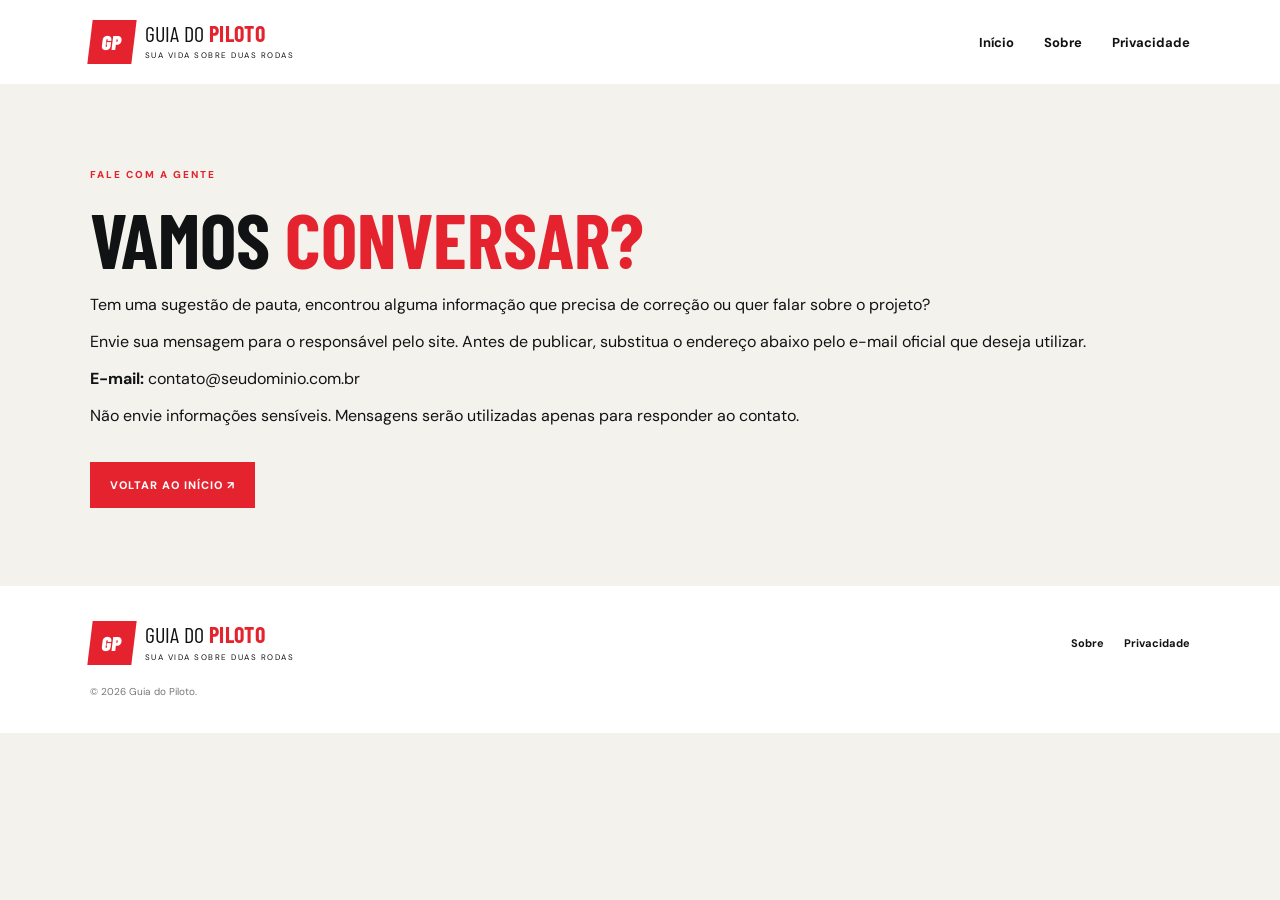
==== contato.html @ 887e7a19 "Adicionar página de contato" ====
<!doctype html><html lang="pt-BR"><head><meta charset="utf-8"><meta name="viewport" content="width=device-width,initial-scale=1"><meta name="description" content="Entre em contato com o Guia do Piloto."><title>Contato | Guia do Piloto</title><link rel="stylesheet" href="styles.css"></head><body><header class="top"><a class="brand" href="index.html"><span class="mark">GP</span><span>GUIA DO <b>PILOTO</b><small>SUA VIDA SOBRE DUAS RODAS</small></span></a><nav><a href="index.html">Início</a><a href="sobre.html">Sobre</a><a href="politica-de-privacidade.html">Privacidade</a></nav></header><main class="section"><span class="eyebrow">FALE COM A GENTE</span><h1>Vamos <em>conversar?</em></h1><p>Tem uma sugestão de pauta, encontrou alguma informação que precisa de correção ou quer falar sobre o projeto?</p><p>Envie sua mensagem para o responsável pelo site. Antes de publicar, substitua o endereço abaixo pelo e-mail oficial que deseja utilizar.</p><p><strong>E-mail:</strong> contato@seudominio.com.br</p><p>Não envie informações sensíveis. Mensagens serão utilizadas apenas para responder ao contato.</p><a class="btn" href="index.html">VOLTAR AO INÍCIO ↗</a></main><footer><a class="brand" href="index.html"><span class="mark">GP</span><span>GUIA DO <b>PILOTO</b><small>SUA VIDA SOBRE DUAS RODAS</small></span></a><div class="footlinks"><a href="sobre.html">Sobre</a><a href="politica-de-privacidade.html">Privacidade</a></div><small>© 2026 Guia do Piloto.</small></footer></body></html>
---- styles.css ----
@import url('https://fonts.googleapis.com/css2?family=Barlow+Condensed:wght@500;600;700;800;900&family=DM+Sans:wght@400;500;600;700&display=swap');
:root{--red:#e5232e;--black:#111214;--paper:#f4f2ed;--muted:#a6a6a6}*{box-sizing:border-box}html{scroll-behavior:smooth}body{margin:0;background:var(--paper);color:var(--black);font-family:'DM Sans',Arial,sans-serif}a{color:inherit;text-decoration:none}.top{height:84px;padding:0 7%;display:flex;align-items:center;justify-content:space-between;background:#fff}.brand{display:flex;align-items:center;gap:11px;font-family:'Barlow Condensed',sans-serif;font-size:22px;line-height:.9;letter-spacing:.3px}.brand b{color:var(--red)}.brand small{display:block;font:8px 'DM Sans',sans-serif;letter-spacing:1.5px;margin-top:7px}.mark{display:grid;place-items:center;background:var(--red);color:#fff;font-size:20px;font-weight:900;width:44px;height:44px;transform:skew(-7deg)}nav{display:flex;gap:30px;font-size:13px;font-weight:700}nav a:hover,.footlinks a:hover{color:var(--red)}.hero{display:grid;grid-template-columns:1fr 1fr;min-height:530px;background:#151618;color:#fff;padding:65px 7%;overflow:hidden}.hero-copy{align-self:center;max-width:570px;position:relative;z-index:2}.eyebrow{font-size:10px;letter-spacing:2px;font-weight:800;color:var(--red)}h1,h2,h3{font-family:'Barlow Condensed',Impact,sans-serif;text-transform:uppercase;line-height:.98;margin:18px 0}h1{font-size:clamp(48px,6vw,82px);max-width:580px}h1 em,h2 em{color:var(--red);font-style:normal}.hero-copy p{max-width:430px;color:#c6c6c6;line-height:1.8;font-size:15px}.btn{display:inline-flex;gap:25px;align-items:center;background:var(--red);color:white;padding:16px 20px;margin-top:20px;font-size:11px;font-weight:800;letter-spacing:1px}.btn:hover{background:#bd1720}.hero-art{position:relative;min-height:360px;overflow:hidden;background:radial-gradient(ellipse at 60% 40%,#343638 0,#202123 40%,#151618 72%)}.sun{position:absolute;width:260px;height:260px;border-radius:50%;background:#e5232e;opacity:.92;right:12%;top:7%}.road{position:absolute;bottom:-30px;left:0;width:120%;height:150px;background:#0a0a0b;transform:rotate(-9deg);border-top:4px solid #6c6c6c}.bike{position:absolute;left:9%;right:5%;height:180px;bottom:95px}.wheel{position:absolute;width:100px;height:100px;border:9px solid #080808;border-radius:50%;bottom:0;background:repeating-conic-gradient(#999 0deg 3deg,#222 3deg 15deg);box-shadow:0 0 0 3px #777 inset}.wheel:after{content:'';position:absolute;inset:27px;border-radius:50%;background:#111;border:4px solid #888}.w1{left:7%}.w2{right:7%}.frame{position:absolute;left:27%;bottom:35px;width:45%;height:65px;border-bottom:10px solid #e5232e;border-left:8px solid #e5232e;transform:skew(-22deg)}.tank{position:absolute;left:38%;bottom:88px;width:100px;height:43px;background:#e5232e;border-radius:50% 15% 20% 10%;transform:rotate(-8deg);box-shadow:inset -8px -5px #a90e17}.handle{position:absolute;right:14%;bottom:119px;width:55px;height:6px;background:#bbb;transform:rotate(-18deg)}.art-label{position:absolute;right:4%;bottom:15px;font:900 13px 'Barlow Condensed';letter-spacing:3px;color:#fff}.ticker{display:flex;justify-content:space-around;gap:20px;flex-wrap:wrap;background:var(--red);color:white;padding:18px 5%;font-size:10px;letter-spacing:1.4px;font-weight:800}.section{padding:78px 7%}.section-head{display:flex;justify-content:space-between;align-items:end;gap:30px;margin-bottom:32px}.section-head h2,.closing h2{font-size:clamp(36px,4.5vw,56px);margin:12px 0 0}.section-head p{max-width:330px;color:#666;font-size:13px;line-height:1.8}.cards{display:grid;grid-template-columns:repeat(3,1fr);gap:16px}.feature{min-height:310px;padding:26px;position:relative;overflow:hidden}.red{background:var(--red);color:#fff}.dark{background:#17181a;color:#fff}.light{background:#fff}.card-icon{font-size:9px;font-weight:800;letter-spacing:1.5px;opacity:.8}.line-art{font-size:55px;position:absolute;right:24px;top:47px;opacity:.5;font-weight:900}.feature h3{font-size:29px;margin-top:75px;max-width:220px}.feature p{font-size:12px;line-height:1.7;max-width:280px;opacity:.8}.feature>a{display:inline-block;font-size:9px;font-weight:900;letter-spacing:1px;margin-top:14px}.ad-area{margin:0 7%;padding:30px 15px;border:1px dashed #bbb;text-align:center;color:#777}.ad-label{font-size:9px;letter-spacing:2px}.ad-area p{margin:8px;font-size:13px}.ad-area small{font-size:10px}.guides{padding-top:75px}.guide-list{display:grid;grid-template-columns:50px 1fr 30px;gap:0 20px;border-top:1px solid #d6d4ce}.guide-list>div,.guide-list>span{padding:22px 0;border-bottom:1px solid #d6d4ce}.guide-number{font:700 20px 'Barlow Condensed';color:var(--red)}.guide-list h3{font-size:23px;margin:0 0 8px}.guide-list p{font-size:12px;color:#666;line-height:1.7;margin:0;max-width:650px}.guide-list>span{font-size:20px;text-align:right}.closing{background:#17181a;color:white;padding:65px 7%;text-align:center}.closing h2{margin:20px auto;font-size:clamp(38px,5vw,62px)}footer{padding:35px 7%;background:#fff;display:grid;grid-template-columns:1fr 1fr;align-items:center;gap:20px}footer p{font-size:12px;color:#777}footer>small{font-size:10px;color:#777}.footlinks{display:flex;gap:20px;justify-content:flex-end;font-size:11px;font-weight:700}
@media(max-width:760px){.top{height:auto;min-height:75px;padding:15px 5%;align-items:flex-start;gap:15px;flex-direction:column}nav{gap:17px;flex-wrap:wrap;font-size:12px}.hero{grid-template-columns:1fr;padding:48px 6% 0}.hero-art{min-height:300px;margin-top:15px}.sun{width:200px;height:200px}.bike{transform:scale(.85);transform-origin:center bottom;left:0;right:0}.ticker{justify-content:flex-start;padding:16px 6%;font-size:9px}.section{padding:55px 6%}.section-head{display:block}.section-head p{margin-top:18px}.cards{grid-template-columns:1fr}.feature{min-height:260px}.feature h3{margin-top:55px}.ad-area{margin:0 6%}.guide-list{grid-template-columns:32px 1fr 20px;gap:0 12px}.guide-list h3{font-size:20px}.closing{padding:55px 6%}footer{grid-template-columns:1fr;padding:30px 6%}.footlinks{justify-content:flex-start;flex-wrap:wrap}}
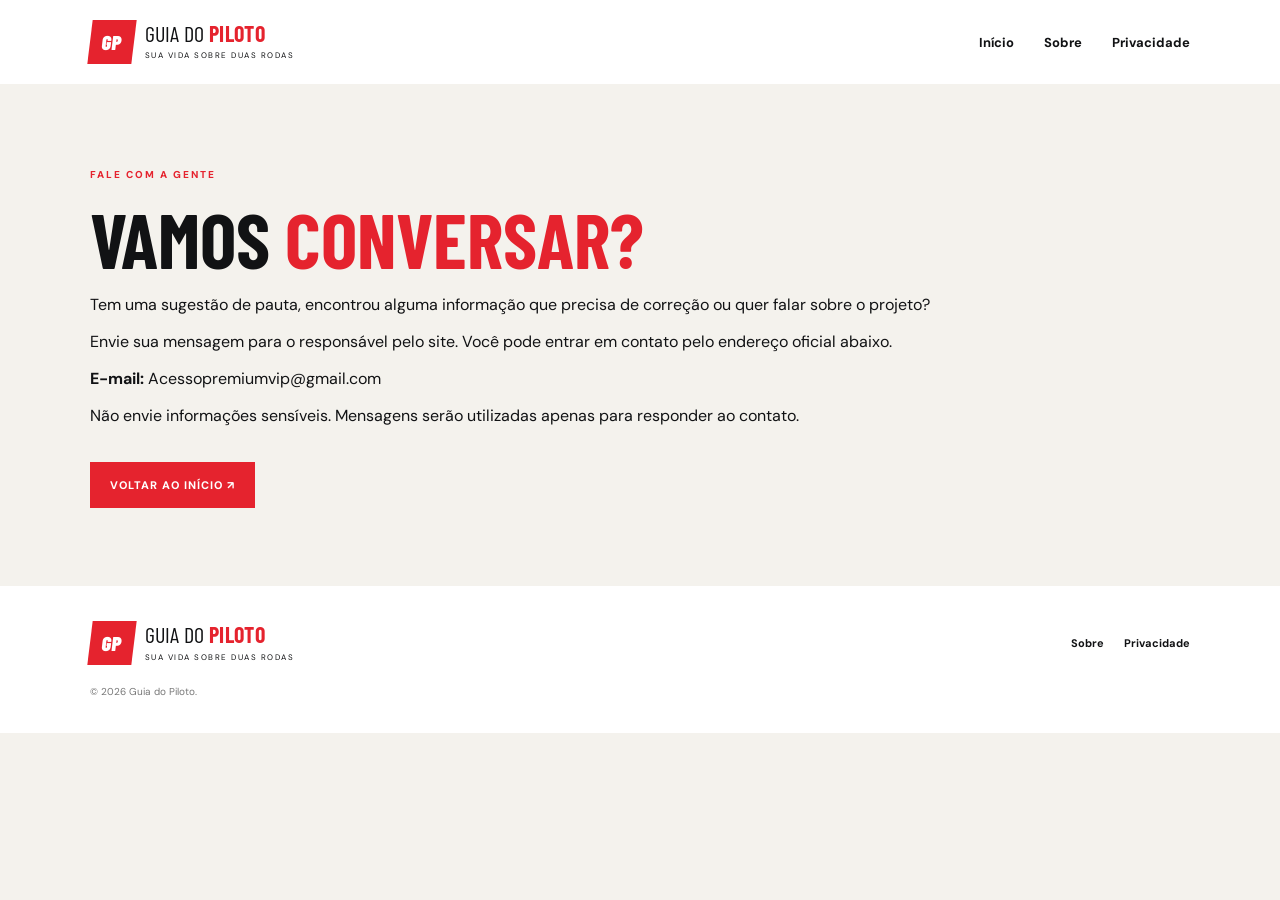
==== commit f193b582: "Atualizar e-mail oficial da página de contato" ====
--- a/contato.html
+++ b/contato.html
@@ -1 +1 @@
-<!doctype html><html lang="pt-BR"><head><meta charset="utf-8"><meta name="viewport" content="width=device-width,initial-scale=1"><meta name="description" content="Entre em contato com o Guia do Piloto."><title>Contato | Guia do Piloto</title><link rel="stylesheet" href="styles.css"></head><body><header class="top"><a class="brand" href="index.html"><span class="mark">GP</span><span>GUIA DO <b>PILOTO</b><small>SUA VIDA SOBRE DUAS RODAS</small></span></a><nav><a href="index.html">Início</a><a href="sobre.html">Sobre</a><a href="politica-de-privacidade.html">Privacidade</a></nav></header><main class="section"><span class="eyebrow">FALE COM A GENTE</span><h1>Vamos <em>conversar?</em></h1><p>Tem uma sugestão de pauta, encontrou alguma informação que precisa de correção ou quer falar sobre o projeto?</p><p>Envie sua mensagem para o responsável pelo site. Antes de publicar, substitua o endereço abaixo pelo e-mail oficial que deseja utilizar.</p><p><strong>E-mail:</strong> contato@seudominio.com.br</p><p>Não envie informações sensíveis. Mensagens serão utilizadas apenas para responder ao contato.</p><a class="btn" href="index.html">VOLTAR AO INÍCIO ↗</a></main><footer><a class="brand" href="index.html"><span class="mark">GP</span><span>GUIA DO <b>PILOTO</b><small>SUA VIDA SOBRE DUAS RODAS</small></span></a><div class="footlinks"><a href="sobre.html">Sobre</a><a href="politica-de-privacidade.html">Privacidade</a></div><small>© 2026 Guia do Piloto.</small></footer></body></html>+<!doctype html><html lang="pt-BR"><head><meta charset="utf-8"><meta name="viewport" content="width=device-width,initial-scale=1"><meta name="description" content="Entre em contato com o Guia do Piloto."><title>Contato | Guia do Piloto</title><link rel="stylesheet" href="styles.css"></head><body><header class="top"><a class="brand" href="index.html"><span class="mark">GP</span><span>GUIA DO <b>PILOTO</b><small>SUA VIDA SOBRE DUAS RODAS</small></span></a><nav><a href="index.html">Início</a><a href="sobre.html">Sobre</a><a href="politica-de-privacidade.html">Privacidade</a></nav></header><main class="section"><span class="eyebrow">FALE COM A GENTE</span><h1>Vamos <em>conversar?</em></h1><p>Tem uma sugestão de pauta, encontrou alguma informação que precisa de correção ou quer falar sobre o projeto?</p><p>Envie sua mensagem para o responsável pelo site. Você pode entrar em contato pelo endereço oficial abaixo.</p><p><strong>E-mail:</strong> <a href="mailto:Acessopremiumvip@gmail.com">Acessopremiumvip@gmail.com</a></p><p>Não envie informações sensíveis. Mensagens serão utilizadas apenas para responder ao contato.</p><a class="btn" href="index.html">VOLTAR AO INÍCIO ↗</a></main><footer><a class="brand" href="index.html"><span class="mark">GP</span><span>GUIA DO <b>PILOTO</b><small>SUA VIDA SOBRE DUAS RODAS</small></span></a><div class="footlinks"><a href="sobre.html">Sobre</a><a href="politica-de-privacidade.html">Privacidade</a></div><small>© 2026 Guia do Piloto.</small></footer></body></html>
